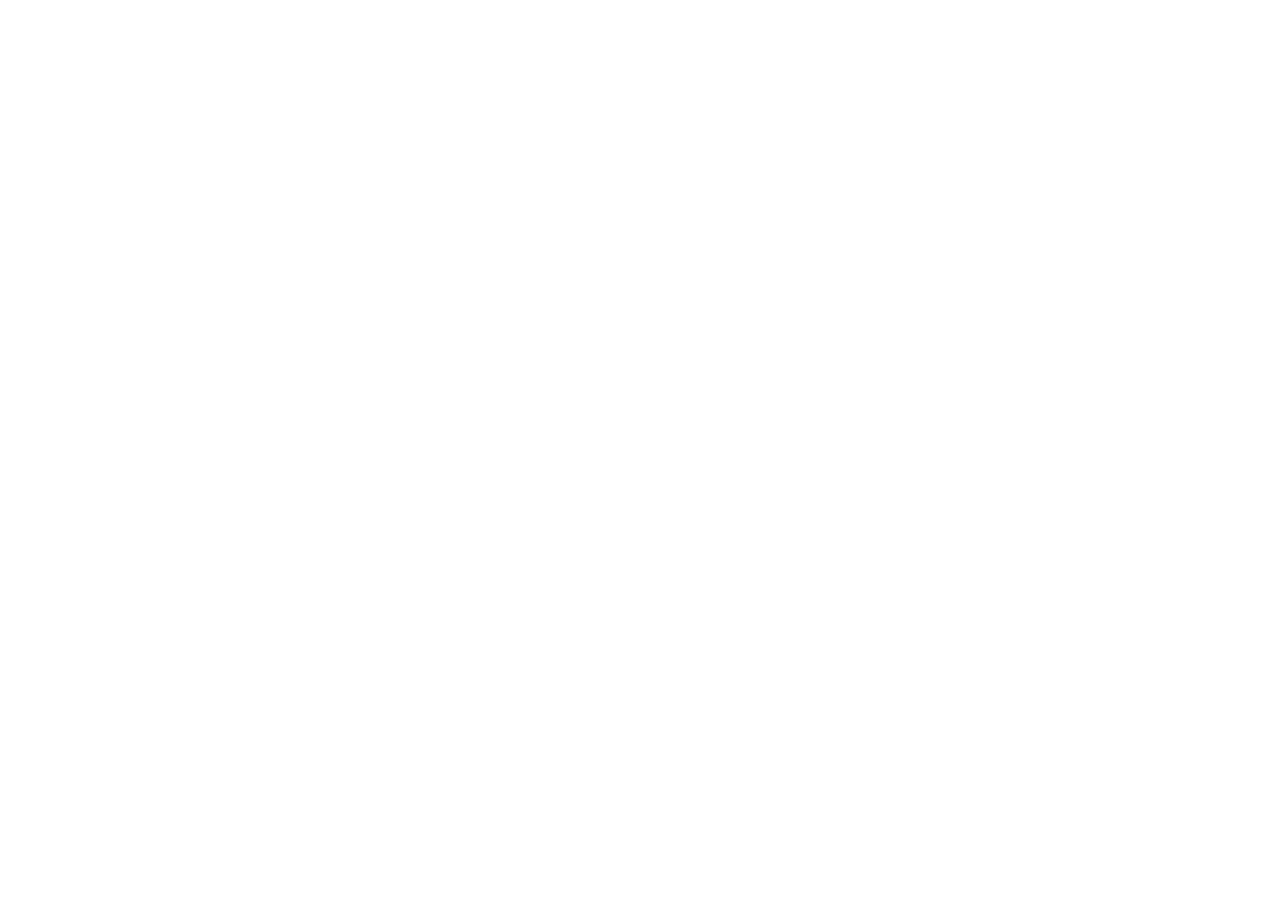
==== index.html @ b0495e2d "Initial Commit 👨" ====
<!DOCTYPE html>
<html>
    <head>
        <meta charset="utf-8">
        <meta http-equiv="X-UA-Compatible" content="IE=edge">
        <title>Startrek Quiz</title>
        <meta name="description" content="">
        <meta name="viewport" content="width=device-width, initial-scale=1">
        <link rel="stylesheet" href="/main.css">
        <link rel="stylesheet" href="/normalize.css">
    </head>
    <body>

        <script src="/index.js" async defer></script>
        <script
            src="https://code.jquery.com/jquery-3.4.1.js"
            integrity="sha256-WpOohJOqMqqyKL9FccASB9O0KwACQJpFTUBLTYOVvVU="
            crossorigin="anonymous"></script>
    </body>
</html>
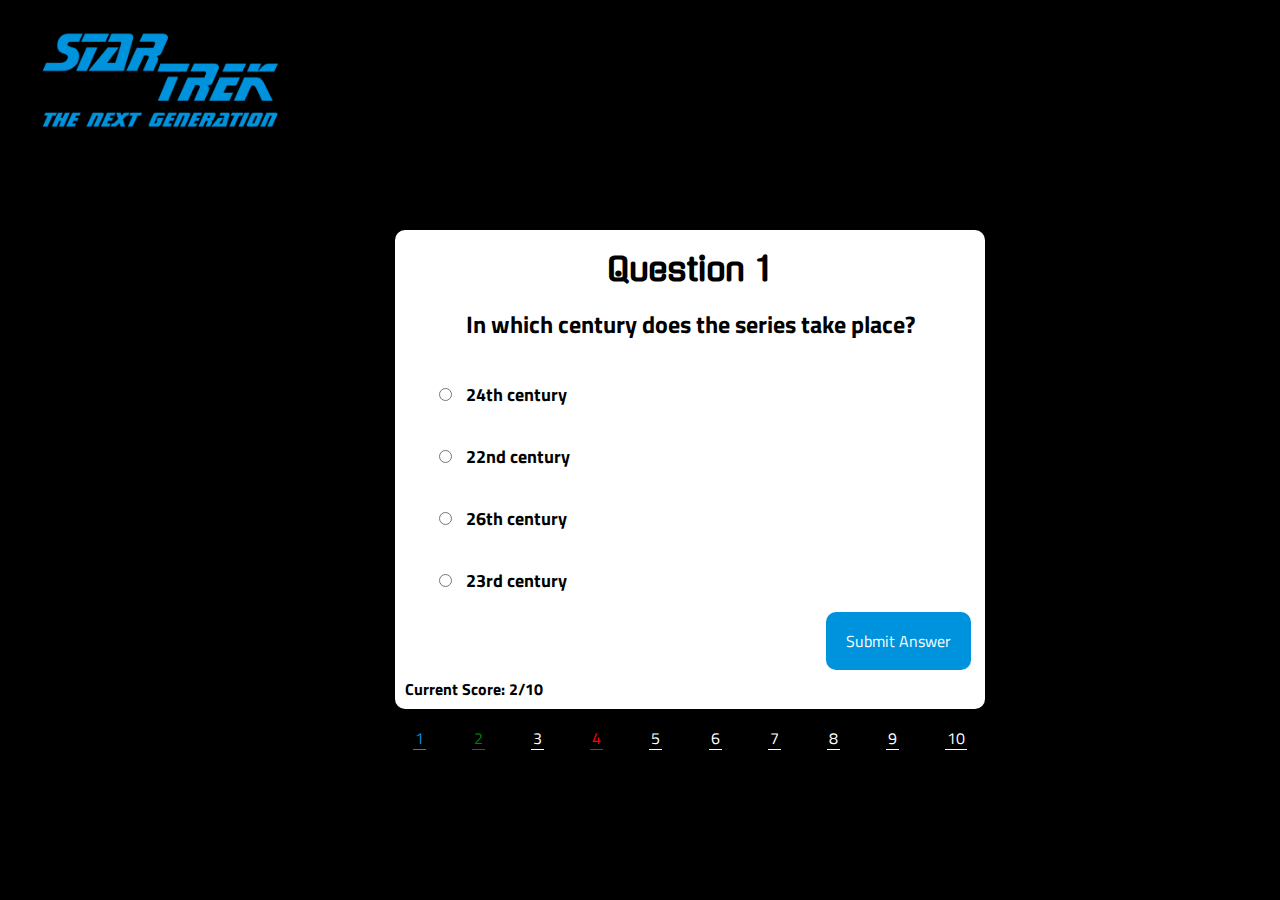
==== commit 05b9a9fc: "Initial run at HTML & CSS with function stubs being built." ====
--- a/index.html
+++ b/index.html
@@ -1,20 +1,79 @@
 <!DOCTYPE html>
-<html>
+<html lang="en">
     <head>
         <meta charset="utf-8">
         <meta http-equiv="X-UA-Compatible" content="IE=edge">
         <title>Startrek Quiz</title>
         <meta name="description" content="">
         <meta name="viewport" content="width=device-width, initial-scale=1">
-        <link rel="stylesheet" href="/main.css">
-        <link rel="stylesheet" href="/normalize.css">
+        <link rel="stylesheet" href="main.css">
+        <link href="https://fonts.googleapis.com/css?family=Gugi|Titillium+Web" rel="stylesheet">
+        <link rel="stylesheet" href="background.css">
+        <link rel="stylesheet" href="normalize.css">
     </head>
     <body>
+        <header>
+            <div id="logo">
+                <img class="logo" src="images/logo.png" alt="StarTrek Logo">
+            </div>
+        </header>
+        <main>
+            <div class="mainbox">
+                <div class="mainbox-inner">
+                    <div class="quiz">
+                        <h1>Question 1</h1>
+                        <h2>In which century does the series take place?</h2>
+                        <form class="quizQuestions" role="quiz"> 
+                            <fieldset>
+                                <div class="quizAnswers">
+                                <label><input type="radio" id="first-answer" name="answer">
+                                24th century</label>
+                                </div>
+                                <div class="quizAnswers">
+                                <label><input type="radio" id="second-answer" name="answer">
+                                22nd century</label>
+                                </div>
+                                <div class="quizAnswers">
+                                <label><input type="radio" id="third-answer" name="answer">
+                                26th century</label>
+                                </div>
+                                <div class="quizAnswers">
+                                <label><input type="radio" id="foruth-answer" name="answer">
+                                23rd century</label>
+                                </div>
+                                <button type=submit class="submitAnswer">Submit Answer</button>
+                            </fieldset>
+                        </form>
+                        <div class="currentScore">Current Score: 2/10</div>
+                    </div>
+                </div>
+                <div class="mainbox-inner">
+                        <div class="flex-container">
+                            <div class="scoreBar currentBar">1</div>
+                            <div class="scoreBar rightBar">2</div>
+                            <div class="scoreBar">3</div>
+                            <div class="scoreBar wrongBar">4</div>
+                            <div class="scoreBar">5</div>
+                            <div class="scoreBar">6</div>
+                            <div class="scoreBar">7</div>
+                            <div class="scoreBar">8</div>
+                            <div class="scoreBar">9</div>
+                            <div class="scoreBar">10</div>
+                        </div>
+                    </div>
+                </div>
+            </div>
+        </main>
+        <footer>
 
-        <script src="/index.js" async defer></script>
+        </footer>
+        <script src="index.js" async defer></script>
         <script
             src="https://code.jquery.com/jquery-3.4.1.js"
             integrity="sha256-WpOohJOqMqqyKL9FccASB9O0KwACQJpFTUBLTYOVvVU="
             crossorigin="anonymous"></script>
-    </body>
+        <div class="stars"></div>
+        <div class="twinkling"></div>
+        <div class="clouds"></div>
+        </body>
 </html>--- a/main.css
+++ b/main.css
@@ -0,0 +1,142 @@
+.logo {
+    height: 100px;
+    max-width: auto;
+    margin: 30px;
+}
+body {
+    font-family: 'Titillium Web', sans-serif;
+}
+
+h1 {
+    font-family: "Gugi", sans-serif;
+    text-align: center;
+}
+
+h2 {
+    text-align: center;
+}
+
+.quiz {
+    margin: 5px;
+    padding-top: 1px;
+    background:#fff;
+    border-radius: 10px;
+}
+
+label {
+    cursor: pointer;
+    transition: all 0.3s ease-out;
+    line-height: 22px;
+    padding-top: 10px;
+    padding-bottom: 10px;
+    padding-right: 10px;
+    padding-left: 10px;
+    border-radius: 10px;
+}
+
+label:hover, label:focus {
+    background-color: #0093dd;
+    color: #fff;
+    border-radius: 10px;
+}
+
+fieldset { 
+    border: none;
+}
+
+input[type=radio] {
+    margin-right: 10px;
+    cursor: pointer;
+}
+
+button {
+    padding: 20px;
+    border: none;
+    background-color: #0093dd;
+    color: #ffffff;
+    font-size: 18px;
+    text-transform: uppercase;
+    border-radius: 10px;
+    transition: all 0.3s ease;
+    margin-top: 40px;
+    cursor: pointer;
+    float: right;
+}
+
+button:hover, button:focus {
+    background-color: hsl(200, 99%, 30%);
+}
+
+.currentScore {
+    padding-left: 10px;
+    padding-bottom: 10px;
+    font-weight: bold;
+}
+
+.scoreBar {
+    color: #fff;
+    border-bottom: solid;
+    border-bottom-color: #fff;
+    border-bottom-width: 1px;
+    margin: auto;
+    padding: 2px;;
+}
+.currentBar {
+    border-color: #0093dd;
+    color: 	#0093dd;
+}
+.rightBar {
+    border-color: #008000;
+    color: 	#008000;
+}
+.wrongBar {
+    border-color: #FF0000;
+    color: #FF0000;
+}
+.flex-container {
+    display: flex;
+    width: 600px;
+    height: 50px;
+}
+
+@media only screen and (max-width: 1000px) {
+    .mainbox{
+    }
+    .mainbox-inner{
+        left: 25%;
+        top: 25%;
+        position: absolute;
+        width: 50%;
+        height: auto;
+        max-width: 500px;
+        max-height: 500px;
+    }
+    .quizAnswers{
+        font-size: 18px;
+        padding: 10px;
+        font-weight: bold;
+    }
+    .flex-container {
+        display: none;
+    }
+}
+@media only screen and (min-width: 1000px) {
+    .mainbox{
+        left: 50%;
+        top: 25%;
+        position: absolute;
+    }
+    .mainbox-inner{
+        width: 600px;
+        height: 100%;
+        margin-left: -250px;
+        height: auto;
+        max-width: 600px;
+        max-height: 600px;
+    }
+    .quizAnswers{
+        font-size: 18px;
+        padding: 20px;
+        font-weight: bold;
+    }
+}--- a/background.css
+++ b/background.css
@@ -0,0 +1,77 @@
+/* ============================================================================================== 
+SED Innovations
+https://sed.am
+https://mkrtchyan.ga
+================================================================================================= */
+
+@keyframes move-twink-back {
+    from {background-position:0 0;}
+    to {background-position:-10000px 5000px;}
+}
+@-webkit-keyframes move-twink-back {
+    from {background-position:0 0;}
+    to {background-position:-10000px 5000px;}
+}
+@-moz-keyframes move-twink-back {
+    from {background-position:0 0;}
+    to {background-position:-10000px 5000px;}
+}
+@-ms-keyframes move-twink-back {
+    from {background-position:0 0;}
+    to {background-position:-10000px 5000px;}
+}
+
+@keyframes move-clouds-back {
+    from {background-position:0 0;}
+    to {background-position:10000px 0;}
+}
+@-webkit-keyframes move-clouds-back {
+    from {background-position:0 0;}
+    to {background-position:10000px 0;}
+}
+@-moz-keyframes move-clouds-back {
+    from {background-position:0 0;}
+    to {background-position:10000px 0;}
+}
+@-ms-keyframes move-clouds-back {
+    from {background-position: 0;}
+    to {background-position:10000px 0;}
+}
+
+.stars, .twinkling, .clouds {
+  position:absolute;
+  top:0;
+  left:0;
+  right:0;
+  bottom:0;
+  width:100%;
+  height:100%;
+  display:block;
+}
+
+.stars {
+  background:#000 url(http://www.script-tutorials.com/demos/360/images/stars.png) repeat top center;
+  z-index:-3;
+}
+
+.twinkling{
+  background:transparent url(http://www.script-tutorials.com/demos/360/images/twinkling.png) repeat top center;
+  z-index:-2;
+
+  -moz-animation:move-twink-back 200s linear infinite;
+  -ms-animation:move-twink-back 200s linear infinite;
+  -o-animation:move-twink-back 200s linear infinite;
+  -webkit-animation:move-twink-back 200s linear infinite;
+  animation:move-twink-back 200s linear infinite;
+}
+
+.clouds{
+    background:transparent url(http://www.script-tutorials.com/demos/360/images/clouds3.png) repeat top center;
+    z-index:-1;
+
+  -moz-animation:move-clouds-back 200s linear infinite;
+  -ms-animation:move-clouds-back 200s linear infinite;
+  -o-animation:move-clouds-back 200s linear infinite;
+  -webkit-animation:move-clouds-back 200s linear infinite;
+  animation:move-clouds-back 200s linear infinite;
+}